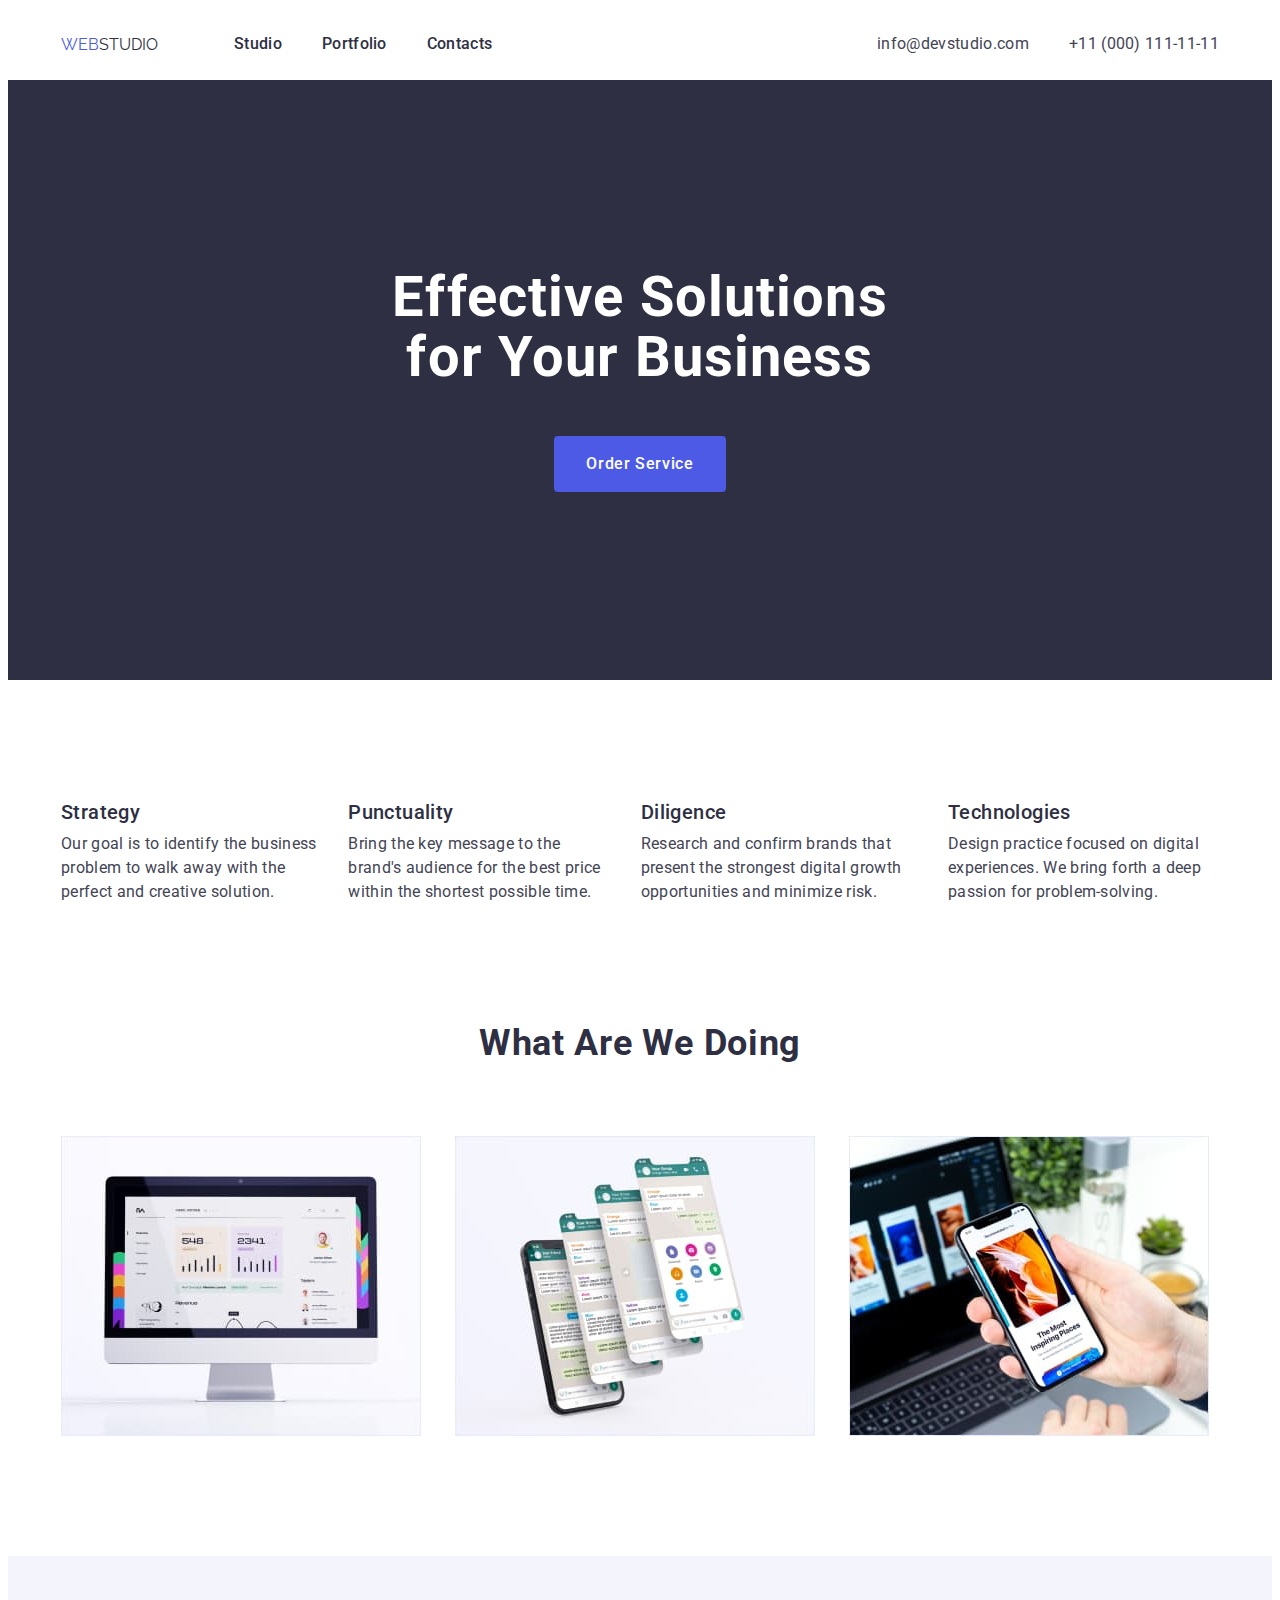
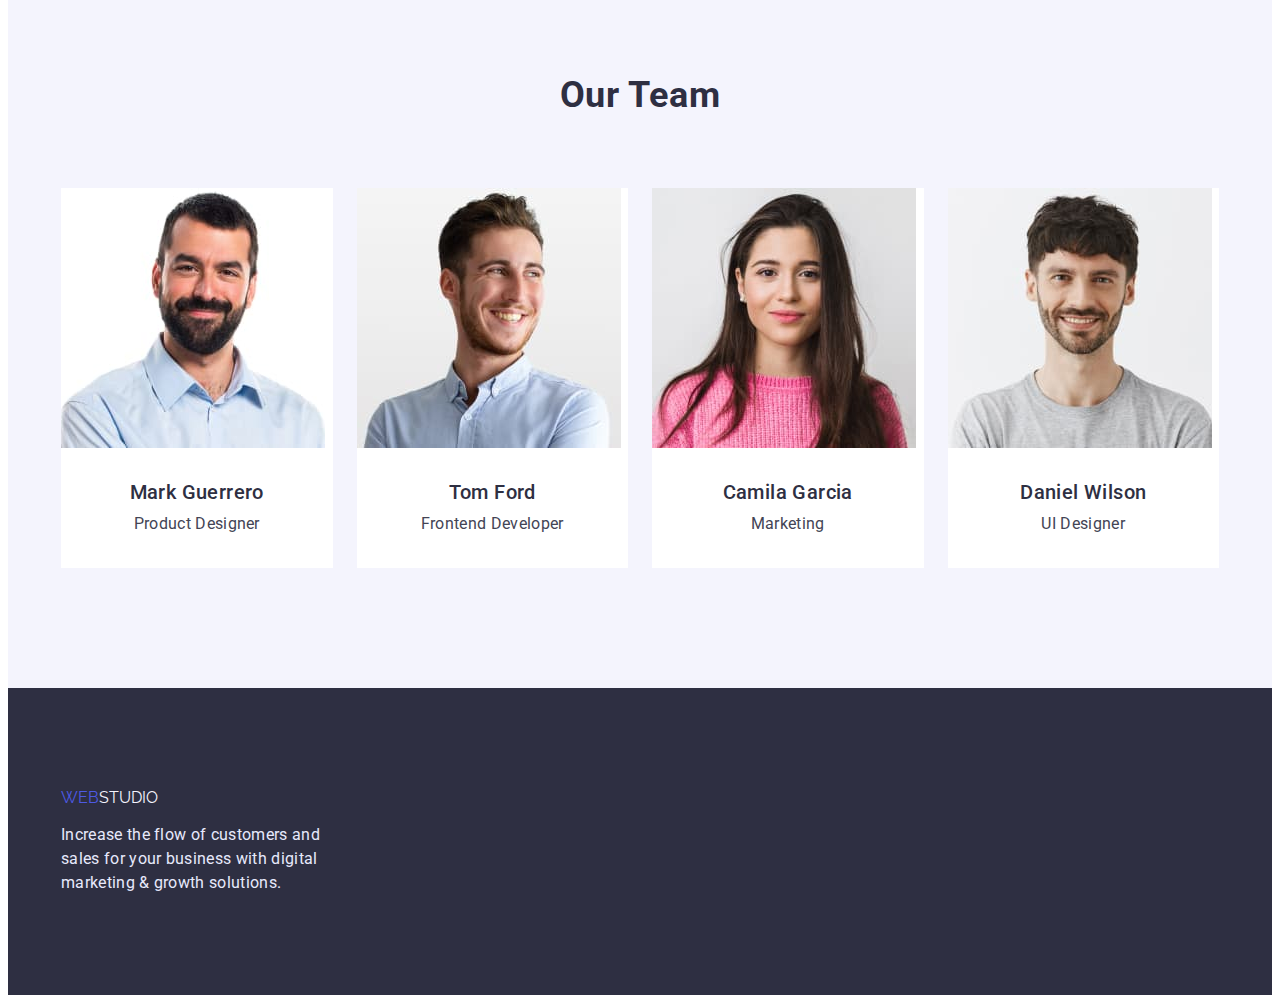
==== index.html @ 118c0477 "goit-markup-hw-03" ====
<!DOCTYPE html>
<html lang="en">
    <head>
        <meta charset="UTF-8">
        <meta http-equiv="X-UA-Compatible" content="IE=edge">
        <meta name="viewport" content="width=device-width, initial-scale=1.0">
        <title>Document</title>
        <link rel="preconnect" href="https://fonts.googleapis.com">
        <link rel="preconnect" href="https://fonts.gstatic.com" crossorigin>
        <link href="https://fonts.googleapis.com/css2?family=Raleway:wght@800&family=Roboto:wght@400;500;700;900&display=swap" rel="stylesheet">
        <link rel="stylesheet" href="https://cdnjs.cloudflare.com/ajax/libs/modern-normalize/1.1.0/modern-normalize.min.css" integrity="sha512-wpPYUAdjBVSE4KJnH1VR1HeZfpl1ub8YT/NKx4PuQ5NmX2tKuGu6U/JRp5y+Y8XG2tV+wKQpNHVUX03MfMFn9Q==" crossorigin="anonymous" referrerpolicy="no-referrer" />
        <link rel="stylesheet" href="./css/styles.css">
    </head>
    <body>
        <header class="header">
            <div class="container">
                <div class="header-container">
                    <nav class="header-navigation">
                        <a href="./index.html" class="top-logo link logo"><span class="logo-accent logo">WEB</span>STUDIO</a>
                        <ul class="site-nav list">
                            <li><a href="" class="header-link link">Studio</a></li>
                            <li><a href="./portfolio.html" class="header-link link">Portfolio</a></li>
                            <li><a href="" class="header-link link">Contacts</a></li>
                        </ul>
                    </nav>
                    <address>
                        <ul class="list address">
                            <li><a href="mailto:info@devstudio.com" class="header-mail link">info@devstudio.com</a></li>
                            <li><a href="tel:+110001111111" class="header-tel link">+11 (000) 111-11-11</a></li>
                        </ul>
                    </address>
                </div>
            </div>
        </header>
        <main>
            <section class="hero">
                <div class="container">
                    <h1 class="title-hero">Effective Solutions for Your Business</h1>
                    <button type="button" class="main-btn">Order Service</button>
                </div>
            </section>
            <section class="features-section">
                <div class="container">
                    <h2 class="visually-hidden">Our Features</h2>
                    <ul class="list features-list">
                        <li>
                            <h3 class="goal-title">Strategy</h3>
                            <p class="about-goal">
                                Our goal is to identify the business problem to walk away with the perfect and creative solution. 
                            </p>
                        </li>
                        <li>
                            <h3 class="goal-title">Punctuality</h3>
                            <p class="about-goal">
                                Bring the key message to the brand's audience for the best price within the shortest possible time.
                            </p>
                        </li>
                        <li>
                            <h3 class="goal-title">Diligence</h3>
                            <p class="about-goal">
                                Research and confirm brands that present the strongest digital growth opportunities and minimize risk.
                            </p>
                        </li>
                        <li>
                            <h3 class="goal-title">Technologies</h3>
                            <p class="about-goal">
                                Design practice focused on digital experiences. We bring forth a deep passion for problem-solving.
                            </p>
                        </li>
                    </ul>
                </div>
            </section>
            <section class="work-section">
                <div class="container">
                    <h2 class="title-work">What are we doing</h2>
                    <ul class="list list-img">
                        <li class="about-team-img"><img src="./images/1.jpg" alt="Our work" width="360"></li>
                        <li class="about-team-img"><img src="./images/2.jpg" alt="Our work" width="360"></li>
                        <li class="about-team-img"><img src="./images/3.jpg" alt="Our work" width="360"></li>
                    </ul>
                </div>
            </section>
            <section class="team-section">
                <div class="container">
                    <h2 class="title-team">Our Team</h2>
                    <ul class="list team-photo">
                        <li class="about-team-photo">
                            <img src="./images/img_worker1.jpg" alt="About the employee" width="264">
                            <div class="team-content">
                                <h3 class="list-workers">Mark Guerrero</h3>
                                <p class="about-workers">Product Designer</p>
                            </div>
                        </li>
                        <li class="about-team-photo">
                            <img src="./images/img_worker2.jpg" alt="About the employee" width="264"> 
                            <div class="team-content">
                                <h3 class="list-workers">Tom Ford</h3>
                                <p class="about-workers">Frontend Developer</p>
                            </div>
                        </li>
                        <li class="about-team-photo">
                            <img src="./images/img_worker3.jpg" alt="About the employee" width="264"> 
                            <div class="team-content">
                                <h3 class="list-workers">Camila Garcia</h3>
                                <p class="about-workers">Marketing</p>
                            </div>
                        </li>
                        <li class="about-team-photo">
                            <img src="./images/img_worker4.jpg" alt="About the employee" width="264"> 
                            <div class="team-content">
                                <h3 class="list-workers">Daniel Wilson</h3>
                                <p class="about-workers">UI Designer</p>
                            </div>
                        </li>
                    </ul>
                </div>
            </section>
        </main>
        <footer class="footer">
            <div class="container">
                <div class="about-containar">
                    <a href="./index.html" class="bottom-logo link logo"><span class="logo-accent logo">WEB</span>STUDIO</a>
                    <p class="text">
                        Increase the flow of customers and sales for your business
                        with digital marketing & growth solutions.
                    </p>
                </div>
            </div>
        </footer>
    </body>
</html>
---- css/styles.css ----
:root{
    --font-family: inherit;
    --accent-color: #4D5AE5; 
    --btn-color-focus: #FFFFFF;
    --btn-background-focus: #404BBF;
    --color-about: #434455;
    --text-color: #2E2F42;
}

body{
    font-family: 'roboto', sans-serif;
    background-color: #FFFFFF;
    color: rgba(67, 68, 85, 1);
}

h1,
h2,
h3,
h4,
h5,
h6,
p{
    margin: 0;
} 

ul{
    margin: 0;
    padding-left: 0;
}

img{
    display: block;
    max-width: 100%;
    height: auto;
}

.list{
    list-style: none;
}

.link{
    text-decoration: none;
}

.container{
    width: 1158px;
    padding-left: 15px;
    padding-right: 15px;
    margin-left: auto;
    margin-right: auto;
}

.header{
    padding-top: 24px;
    padding-bottom: 24px;
}

.logo{
    font-family: 'raleway', sans-serif;

}

.logo-accent{
    color: var(--accent-color);
}
.top-logo{
    margin-right: 76px;
    color: var(--text-color);
}

.bottom-logo{
    color: #F4F4FD;
}

/* --- Header --- */

.header-container{
    display: flex;
    align-items: center;
}

.header-navigation{
    display: flex;
    align-items: center;
    margin-right: auto;
}

.site-nav{
    display: flex;
    gap: 40px;
}

.header-link{
    font-weight: 500;
    font-size: 16px;
    line-height: 1.50;
    letter-spacing: 0.02em;
    color: var(--text-color)
}

.header-link:hover,
.header-link:focus{
    color: var(--accent-color);
}

.address{
    display: flex;
    gap: 40px;
}

.header-mail{
    font-style: normal;
    font-size: 16px;
    line-height: 1.50;
    letter-spacing: 0.02em;
    color: #434455;
}

.header-mail:hover,
.header-mail:focus{
    color: var(--accent-color);;
}

.header-tel{
    font-style: normal;
    font-size: 16px;
    line-height: 1.50;
    letter-spacing: 0.02em;
    color: #434455;
}

.header-tel:hover,
.header-tel:focus{
    color: var(--accent-color);
}

/* ---section one--- */

.hero{
    background: #2E2F42;
    padding-top: 188px;
    padding-bottom: 188px;
}

.title-hero{
    font-size: 56px;
    line-height: 1.07;
    text-align: center;
    letter-spacing: 0.02em;
    color: #FFFFFF;
    margin-bottom: 48px;
    margin-right: auto;
    margin-left: auto;
    max-width: 500px;
}

.main-btn{
    cursor: pointer;
    border: none;
    border-radius: 4px;
    padding: 16px 32px;
    min-width: 169px;
    text-align: center;
    margin: 0 auto;
    font-family: var(--font-family);
    font-weight: 500;
    font-size: 16px;
    line-height: 1.50;
    display: flex;
    align-items: center;
    letter-spacing: 0.04em;
    color: #FFFFFF;
    background: var(--accent-color);
}

.main-btn:hover,
.main-btn:focus{
    color: var(--btn-color-focus);
    background: var(--btn-background-focus);
}

/* ---features section--- */

.features-section{
    padding-top: 120px;
    padding-bottom: 120px;
}

.visually-hidden{
    position: absolute;
    white-space: nowrap;
    width: 1px;
    height: 1px;
    overflow: hidden;
    border: 0;
    padding: 0;
    clip: rect(0 0 0 0);
    clip-path: inset(50%);
    margin: -1px;
}

.features-list{
    display: flex;
    gap: 24px;
    min-width: 264px;
}

.goal-title{
    font-weight: 500;
    font-size: 20px;
    line-height: 1.20;
    letter-spacing: 0.02em;
    color: var(--text-color);
    margin-bottom: 8px;
}

.about-goal{
    font-size: 16px;
    line-height: 1.50;
    letter-spacing: 0.02em;
    color: var(--color-about)
}

/* ---wark section--- */

.work-section{
    padding-bottom: 120px;
}

.title-team,
.title-work{
    font-size: 36px;
    line-height: 1.11;
    text-align: center;
    letter-spacing: 0.02em;
    text-transform: capitalize;
    color: var(--text-color);
    margin-bottom: 72px;
}

.about-team-img{
    width: calc((100% - 48px) / 3);
}

.list-img{
    display: flex;
    gap: 24px;
}

/* ---team section--- */

.team-section{
    background: #F4F4FD;
    padding-top: 120px;
    padding-bottom: 120px;
}

.team-photo{
    display: flex;
    gap: 24px;
}

.about-team-photo{
    width: calc((100% - 72px) / 4);
    background: #FFFFFF;
}

.team-content{
    padding-top: 32px;
    padding-bottom: 32px;
}

.list-workers{
    font-weight: 500;
    font-size: 20px;
    line-height: 1.20;
    text-align: center;
    letter-spacing: 0.02em;
    color: var(--text-color);
    margin-bottom: 8px;
}

.about-workers{
    font-size: 16px;
    line-height: 1.50;
    text-align: center;
    letter-spacing: 0.02em;
    color: var(--color-about)
}

/* ---footer without logo */

footer{
    background: #2E2F42;
}

.about-containar{
    max-width: 264px;
}

.text{
    font-size: 16px;
    line-height: 1.50;
    letter-spacing: 0.02em;
    color: #E7E9FC;
    margin-top: 16px;
}

.footer{
    padding-top: 100px;
    padding-bottom: 100px;
}

/* ---PORTFOLIO--- */

.portfolio{
    padding-top: 96px;
    padding-bottom: 120px;
}

.all-btn-portfolio{
    display: flex;
    align-items: center;
}

.filter-btn{
    display: flex;
    gap: 24px;
    margin-bottom: 72px;
    margin-left: auto;
    margin-right: auto;
}

.portfolio-btn{
    cursor: pointer;
    border-radius: 4px;
    padding: 12px 24px;
    min-width: 69px;
    border: 1px solid #E7E9FC;
    font-family: var(--font-family);
    font-style: normal;
    font-weight: 500;
    font-size: 16px;
    line-height: 1.50;
    display: flex;
    align-items: center;
    text-align: center;
    letter-spacing: 0.04em;
    color: var(--accent-color);
    background: #F4F4FD;
}

.portfolio-btn:hover,
.portfolio-btn:focus{
    color: var(--btn-color-focus);
    background: var(--btn-background-focus);
}

.filter-img{
    display: flex;
    flex-wrap: wrap;
    column-gap: 24px;
    row-gap: 48px;
}

.about-filter-img{
    width: calc((100% - 48px) / 3);
}

.galiery-content{
    padding-top: 32px;
    padding-bottom: 32px;
}

.list-pictures{
    font-weight: 500;
    font-size: 20px;
    line-height: 1.20;
    letter-spacing: 0.02em;
    color: var(--text-color);
    margin-bottom: 8px;
}

.about-pictures{
    font-size: 16px;
    line-height: 1.50;
    letter-spacing: 0.02em;
    color: var(--color-about)
}
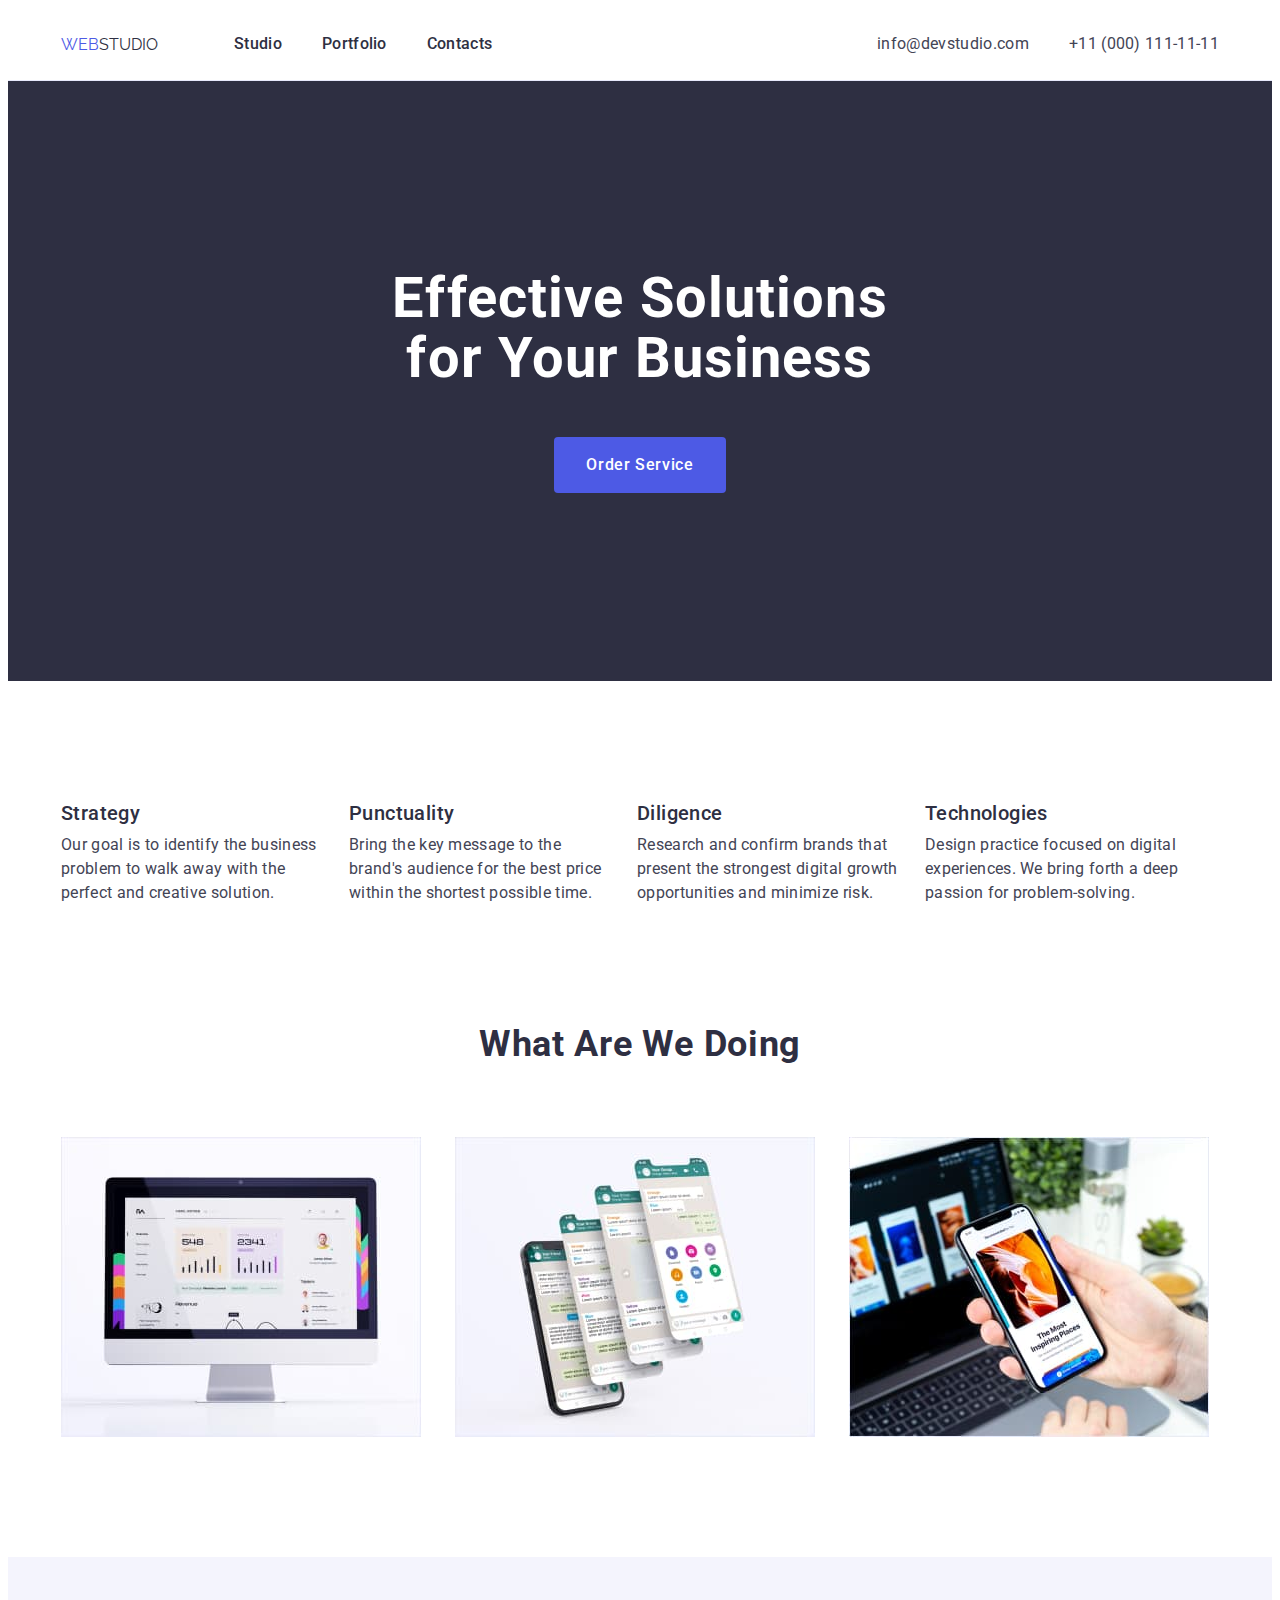
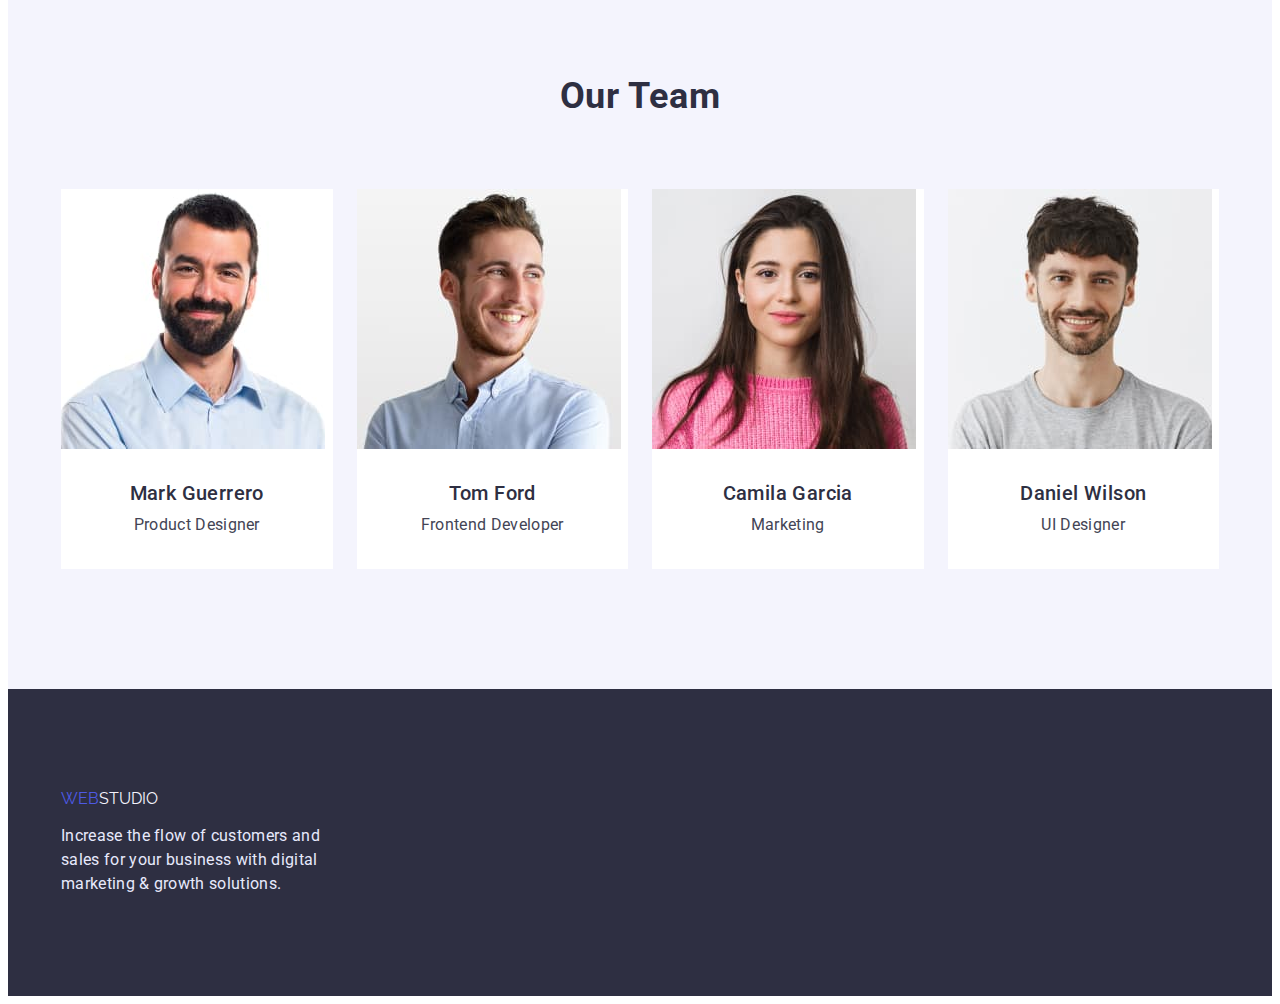
==== commit 24b02d06: "goit-markup-hw-03" ====
--- a/index.html
+++ b/index.html
@@ -43,25 +43,25 @@
                 <div class="container">
                     <h2 class="visually-hidden">Our Features</h2>
                     <ul class="list features-list">
-                        <li>
+                        <li class="about-goal-title">
                             <h3 class="goal-title">Strategy</h3>
                             <p class="about-goal">
                                 Our goal is to identify the business problem to walk away with the perfect and creative solution. 
                             </p>
                         </li>
-                        <li>
+                        <li class="about-goal-title">
                             <h3 class="goal-title">Punctuality</h3>
                             <p class="about-goal">
                                 Bring the key message to the brand's audience for the best price within the shortest possible time.
                             </p>
                         </li>
-                        <li>
+                        <li class="about-goal-title">
                             <h3 class="goal-title">Diligence</h3>
                             <p class="about-goal">
                                 Research and confirm brands that present the strongest digital growth opportunities and minimize risk.
                             </p>
                         </li>
-                        <li>
+                        <li class="about-goal-title">
                             <h3 class="goal-title">Technologies</h3>
                             <p class="about-goal">
                                 Design practice focused on digital experiences. We bring forth a deep passion for problem-solving.
--- a/css/styles.css
+++ b/css/styles.css
@@ -73,6 +73,10 @@
 }
 
 /* --- Header --- */
+
+.header{
+    border-bottom: 1px solid #E7E9FC;
+}
 
 .header-container{
     display: flex;
@@ -205,6 +209,10 @@
     min-width: 264px;
 }
 
+.about-goal-title{
+    width: 264px;
+}
+
 .goal-title{
     font-weight: 500;
     font-size: 20px;
@@ -365,11 +373,13 @@
 
 .about-filter-img{
     width: calc((100% - 48px) / 3);
+    border: 1px solid #E7E9FC;
 }
 
 .galiery-content{
     padding-top: 32px;
     padding-bottom: 32px;
+    padding-left: 16px;
 }
 
 .list-pictures{
